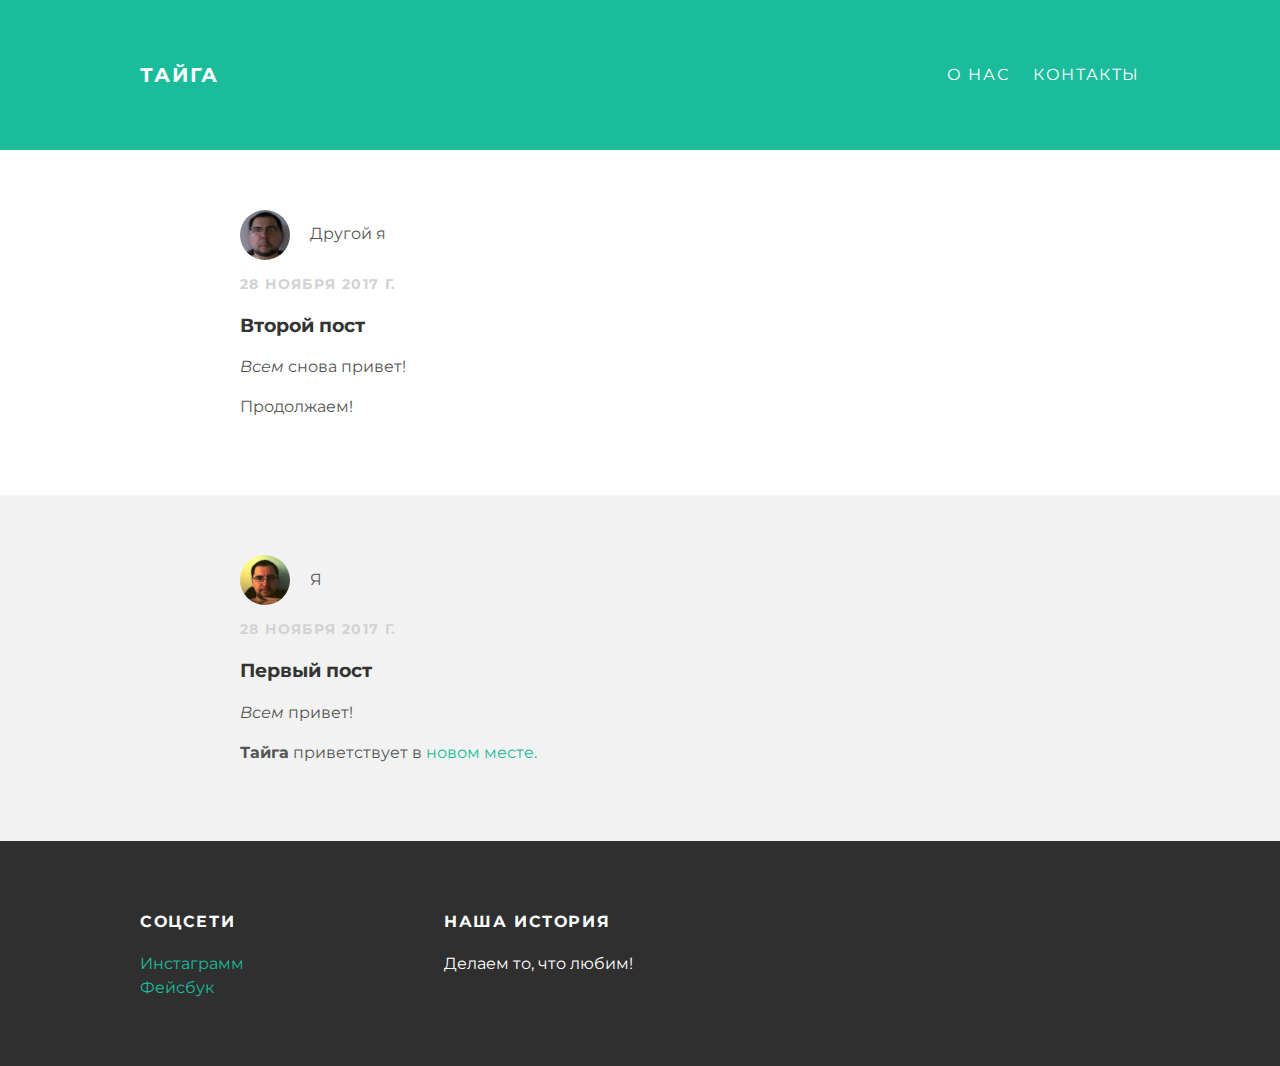
==== index.html @ 2fa6bb7d "Add files via upload" ====
<!DOCTYPE html>
  <html>
    <head>
      <meta charset="utf-8">
      <title>Тайга</title>
      <link rel="stylesheet" type="text/css" href="styles.css">
    </head>
    <body>
      <div id="header">
        <div class="container">
          <a id="header-title" href="index.html">Тайга</a>
          <ul id="header-nav">
            <li><a href="about.html">О нас</a></li>
            <li><a href="mailto:s1avextra@gmail.com">Контакты</a></li>
          </ul>
        </div>
      </div>
      <div id="content">
        <div class="post-container">
          <div class="post">
            <div class="post-author">
              <img src="me2.jpg" alt="My image1">
              <span>Другой я</span>
            </div>
            <p class="post-date">28 ноября 2017 г.</p>
            <h3 class="post-title">Второй пост</h3>
            <div class="post-content">
              <p><em>Всем</em> снова привет!</p>
              <p>Продолжаем!</p>
            </div>
          </div>
        </div>
        <div class="post-container">
          <div class="post">
            <div class="post-author">
              <img src="me1.jpg" alt="My image1">
              <span>Я</span>
            </div>
            <p class="post-date">28 ноября 2017 г.</p>
            <h3 class="post-title">Первый пост</h3>
            <div class="post-content">
              <p><em>Всем</em> привет!</p>
              <p>
                <strong>Тайга</strong> приветствует в
                <a href="https://i.pinimg.com/originals/1d/05/e1/1d05e1574f0cfe6bb128569c8bfc17aa.gif">новом месте.</a>
              </p>
            </div>
          </div>
        </div>
      </div>
      <div id="footer">
        <div class="container">
          <div class="column">
            <h4>Соцсети</h4>
            <p>
              <a href="https://instagram.com/taigacoffee">Инстаграмм</a>
              <br>
              <a href="https://facebook.com/taigacoffee">Фейсбук</a>
            </p>
          </div>
          <div class="column">
            <h4>Наша история</h4>
            <p>Делаем то, что любим!</p>
          </div>
        </div>
      </div>
    </body>
  </html>
---- styles.css ----
@import url('https://fonts.googleapis.com/css?family=Montserrat:400,700');
body {
  color: #555;
  margin: 0;

  font-family: "Montserrat", sans-serif;
}
h1, h2, h3, h4 {
  color: #333;
}
p {
  line-height: 1.5;
}
a {
  color: #1abc9c;
  text-decoration: none;
}
a:hover {
  color: #f6a623;
}
#header {
  background-color: #1abc9c;
  height: 150px;
  line-height: 150px;
}
#header a {
  color: white;
  text-decoration: none;
  text-transform: uppercase;
  letter-spacing: 0.1em;
}
#header a:hover {
  color: #222;
}
#header-title {
  display: block;
  float: left;
  font-size: 20px;
  font-weight: bold;
}
#header-nav {
  display: block;
  float: right;
  margin-top: 0;
}
#header-nav li {
  display: inline;
  padding-left: 20px;
}
.container {
  max-width: 1000px;
  margin: 0 auto;
}
#footer {
  background-color: #2f2f2f;
  padding: 50px 0;
}
#footer h4 {
  color: white;
  text-transform: uppercase;
  letter-spacing: 0.1em;
}
#footer p {
  color: white;
}
.column {
  min-width: 300px;
  display: inline-block;
  vertical-align: top;
}
.post, .about {
  max-width: 800px;
  margin: 0 auto;
  padding: 60px 0;
}
.about {
  text-align: center;
}
.post-container:nth-child(even) {
  background-color: #f2f2f2;
}
.post-author img {
  width: 50px;
  height: 50px;
  vertical-align: middle;
}
.post-author img, .about-author img{
  border-radius: 50%;
}
.post-author span {
  margin-left: 16px;
}
.post-date {
  color: #d2d2d2;

  font-size: 14px;
  font-weight: bold;
  text-transform: uppercase;
  letter-spacing: 0.1em;
}
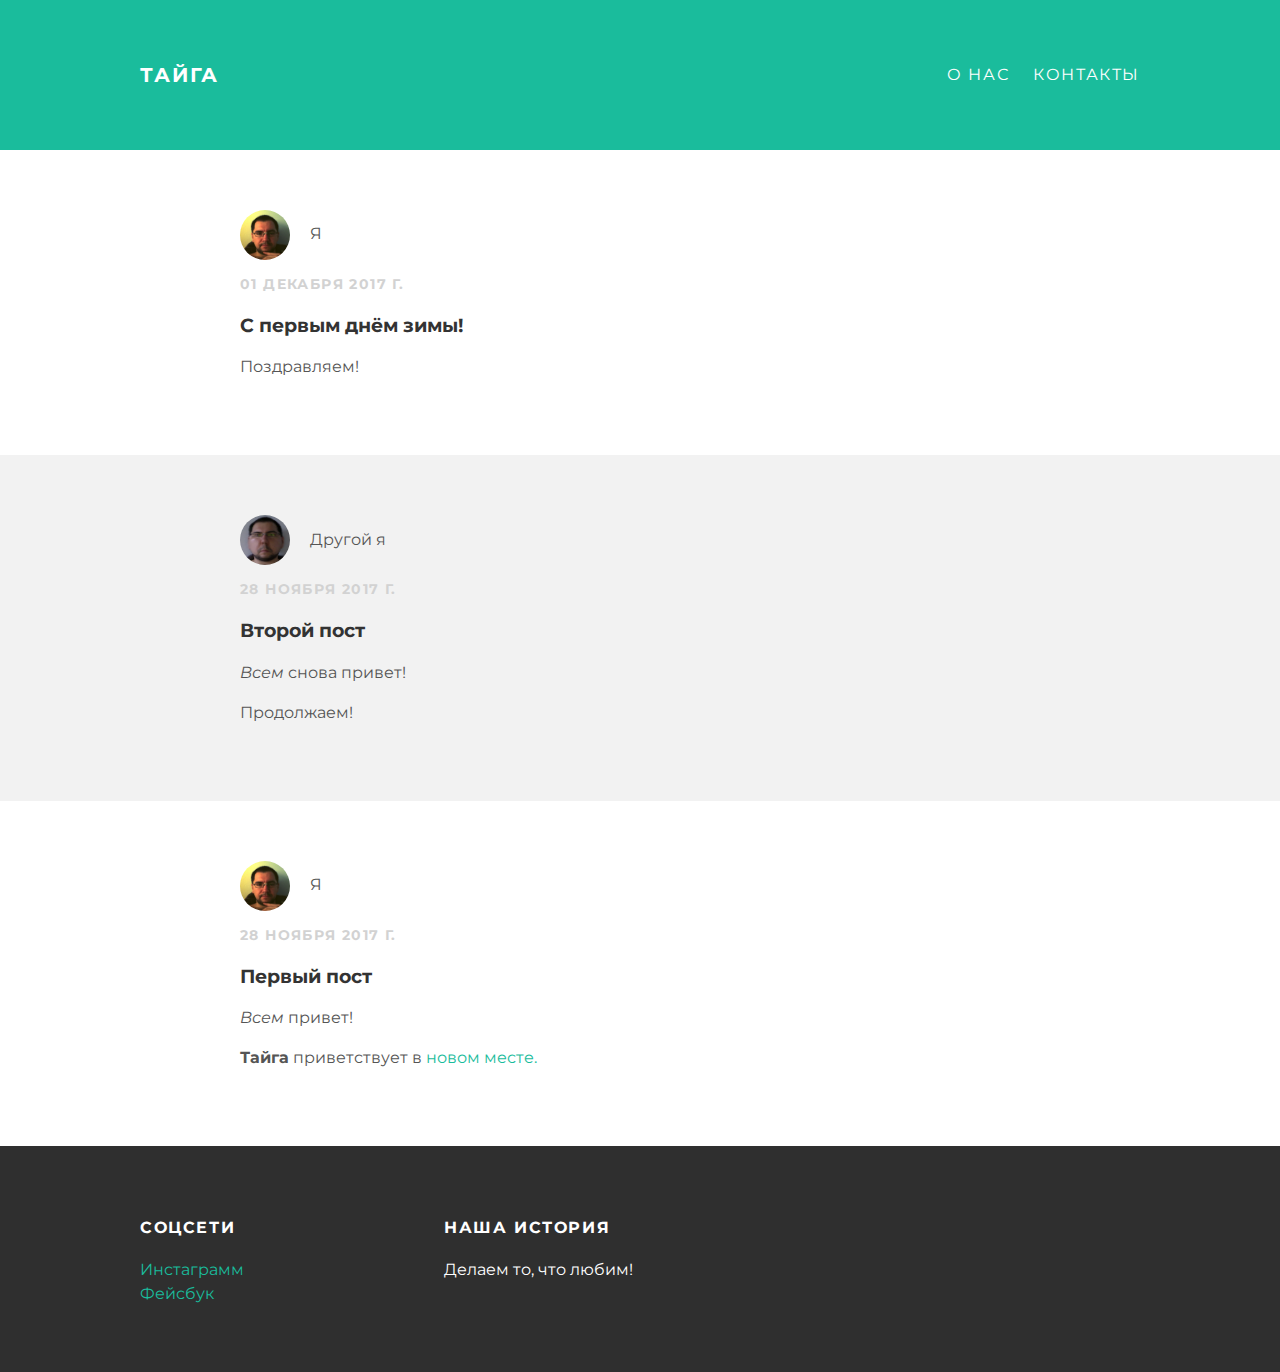
==== commit 98fdd9a2: "Add files via upload" ====
--- a/index.html
+++ b/index.html
@@ -19,7 +19,20 @@
         <div class="post-container">
           <div class="post">
             <div class="post-author">
-              <img src="me2.jpg" alt="My image1">
+              <img src="me1.jpg" alt="My image1">
+              <span>Я</span>
+            </div>
+            <p class="post-date">01 декабря 2017 г.</p>
+            <h3 class="post-title">С первым днём зимы!</h3>
+            <div class="post-content">
+              <p>Поздравляем!</p>
+            </div>
+          </div>
+        </div>
+        <div class="post-container">
+          <div class="post">
+            <div class="post-author">
+              <img src="me2.jpg" alt="My image2">
               <span>Другой я</span>
             </div>
             <p class="post-date">28 ноября 2017 г.</p>
